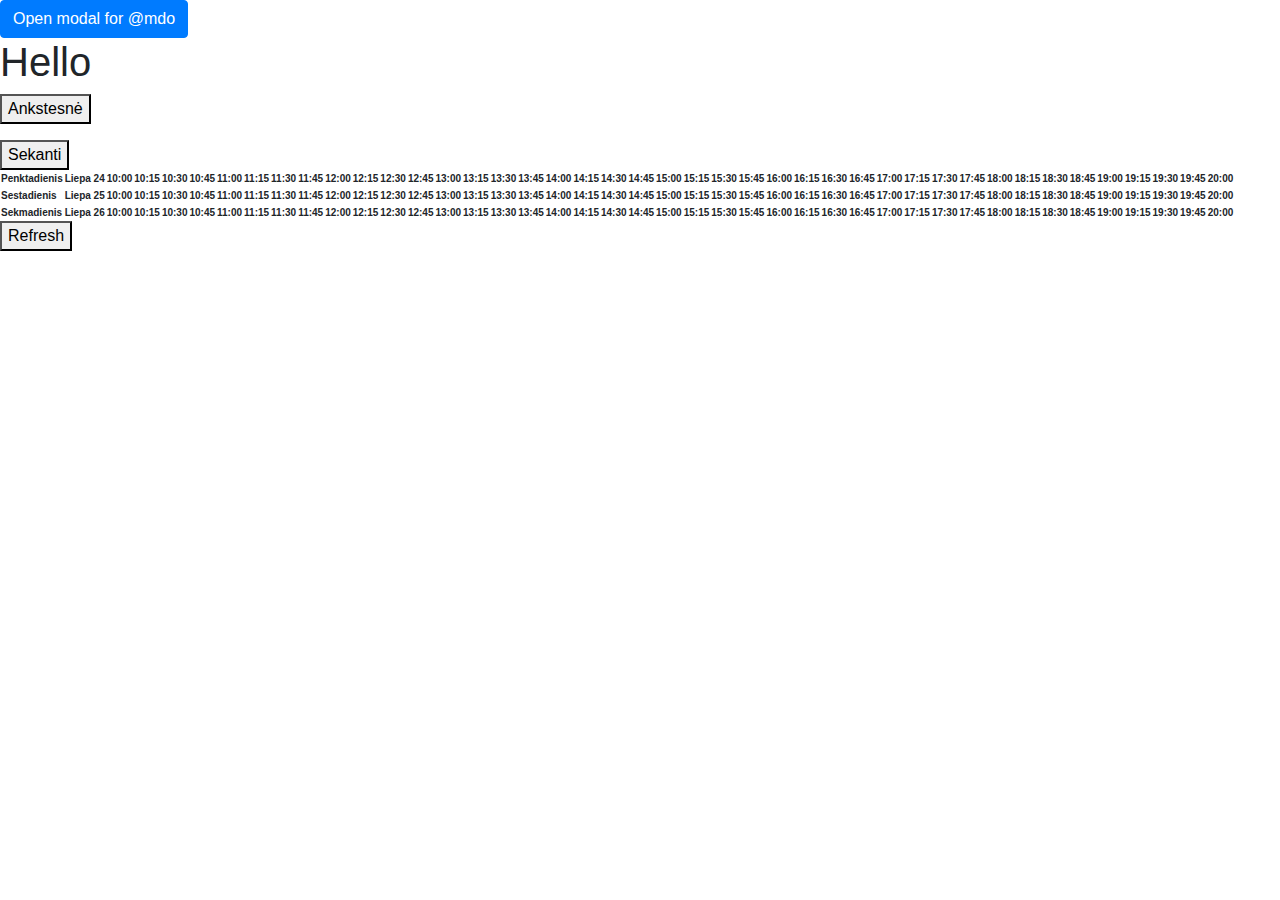
==== index.html @ 0c6aab53 "first touch" ====
<!DOCTYPE html>
<html>
<head>
	<title>Test</title>
	<!-- Our meta tads -->
	<meta charset="utf-8">
	<meta name="viewport" content="width=device-width, initial-scale=1, shrink-to-fit=no">

	<!-- CSS files -->
	<link rel="stylesheet" href="https://stackpath.bootstrapcdn.com/bootstrap/4.3.1/css/bootstrap.min.css" integrity="sha384-ggOyR0iXCbMQv3Xipma34MD+dH/1fQ784/j6cY/iJTQUOhcWr7x9JvoRxT2MZw1T" crossorigin="anonymous">
	<link rel="stylesheet" type="text/css" href="main.css">
</head>
<body>


	<!-- Button trigger modal -->
<button type="button" class="btn btn-primary" data-target="#exampleModal" data-whatever="@mdo">Open modal for @mdo</button>



<!-- Modal -->
<div class="modal fade" id="exampleModal" tabindex="-1" role="dialog" aria-labelledby="exampleModalLabel" aria-hidden="true">
  <div class="modal-dialog" role="document">
    <div class="modal-content">
      <div class="modal-header">
        <h5 class="modal-title" id="exampleModalLabel">New message</h5>
        <button type="button" class="close" data-dismiss="modal" aria-label="Close">
          <span aria-hidden="true">&times;</span>
        </button>
      </div>
      <div class="modal-body">
        <form>
          <div class="form-group">
            <label for="recipient-name" class="col-form-label">Recipient:</label>
            <input type="text" class="form-control" id="recipient-name">
          </div>
          <div class="form-group">
            <label for="message-text" class="col-form-label">Message:</label>
            <textarea class="form-control" id="message-text"></textarea>
          </div>
        </form>
      </div>
      <div class="modal-footer">
        <button type="button" class="btn btn-secondary" data-dismiss="modal">Close</button>
        <button type="button" id="accept" class="btn btn-primary accept-btn">Send message</button>
      </div>
    </div>
  </div>
</div>




	<h1>Hello</h1>
	
	<div id="weekSchedule">
		<div id="controler">
			<button id="previous">Ankstesnė</button>
			<p id="dateDisplay"></p>
			<button id="next">Sekanti</button>
		</div>
		<table id="weekTable">
		</table>
	</div>
	<button id="refresh">Refresh</button>


<script src="https://code.jquery.com/jquery-3.3.1.slim.min.js" integrity="sha384-q8i/X+965DzO0rT7abK41JStQIAqVgRVzpbzo5smXKp4YfRvH+8abtTE1Pi6jizo" crossorigin="anonymous"></script>
<script src="https://cdnjs.cloudflare.com/ajax/libs/popper.js/1.14.7/umd/popper.min.js" integrity="sha384-UO2eT0CpHqdSJQ6hJty5KVphtPhzWj9WO1clHTMGa3JDZwrnQq4sF86dIHNDz0W1" crossorigin="anonymous"></script>
<script src="https://stackpath.bootstrapcdn.com/bootstrap/4.3.1/js/bootstrap.min.js" integrity="sha384-JjSmVgyd0p3pXB1rRibZUAYoIIy6OrQ6VrjIEaFf/nJGzIxFDsf4x0xIM+B07jRM" crossorigin="anonymous"></script>
<script type="text/javascript" src="main.js"></script>
</body>
</html>
---- main.css ----
th{
	font-size: 10px;
}
.reservation{
	background: green;
}
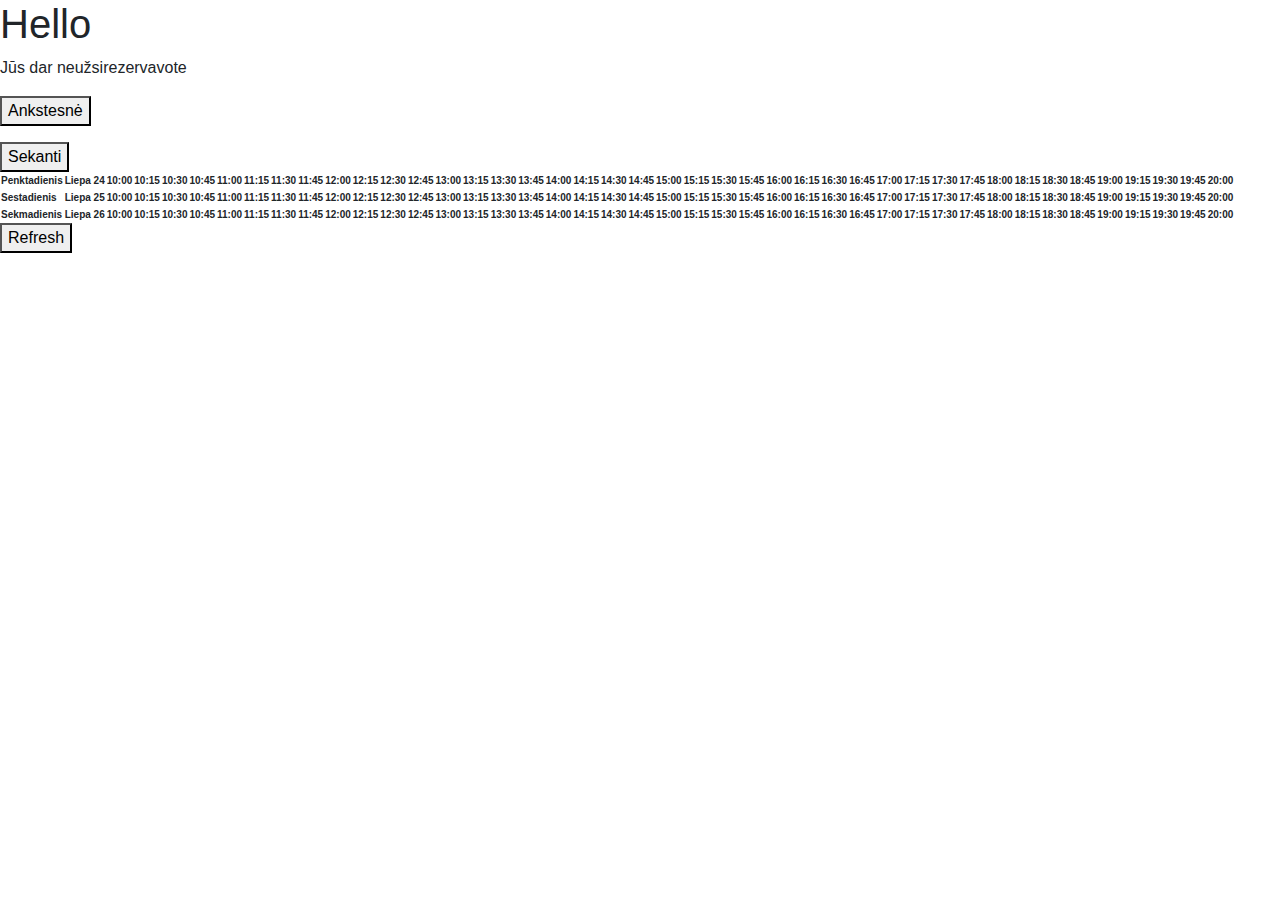
==== commit 3bac6928: "some more logic" ====
--- a/index.html
+++ b/index.html
@@ -11,19 +11,13 @@
 	<link rel="stylesheet" type="text/css" href="main.css">
 </head>
 <body>
-
-
-	<!-- Button trigger modal -->
-<button type="button" class="btn btn-primary" data-target="#exampleModal" data-whatever="@mdo">Open modal for @mdo</button>
-
-
-
-<!-- Modal -->
+<!---------------------------------------Modals ------------------------------------->
+		<!-- Reservation confirmation modal -->
 <div class="modal fade" id="exampleModal" tabindex="-1" role="dialog" aria-labelledby="exampleModalLabel" aria-hidden="true">
   <div class="modal-dialog" role="document">
     <div class="modal-content">
       <div class="modal-header">
-        <h5 class="modal-title" id="exampleModalLabel">New message</h5>
+        <h5 class="modal-title" id="confirm-title">Registruotis : data</h5>
         <button type="button" class="close" data-dismiss="modal" aria-label="Close">
           <span aria-hidden="true">&times;</span>
         </button>
@@ -31,28 +25,53 @@
       <div class="modal-body">
         <form>
           <div class="form-group">
-            <label for="recipient-name" class="col-form-label">Recipient:</label>
-            <input type="text" class="form-control" id="recipient-name">
-          </div>
-          <div class="form-group">
-            <label for="message-text" class="col-form-label">Message:</label>
-            <textarea class="form-control" id="message-text"></textarea>
+            <label for="recipient-name" class="col-form-label">Jūsų vardas:</label>
+            <input type="text" class="form-control" id="confirm-name">
           </div>
         </form>
       </div>
       <div class="modal-footer">
-        <button type="button" class="btn btn-secondary" data-dismiss="modal">Close</button>
-        <button type="button" id="accept" class="btn btn-primary accept-btn">Send message</button>
+        <button type="button" id="close-confirm" class="btn btn-secondary" data-dismiss="modal">Atšaukti</button>
+        <button type="button" id="accept" class="btn btn-primary accept-btn">Registruotis!</button>
       </div>
     </div>
   </div>
 </div>
+		<!-- Reservation canceling modal -->
+<div class="modal fade" id="cancelModal" tabindex="-1" role="dialog" aria-labelledby="exampleModalCenterTitle" aria-hidden="true">
+  <div class="modal-dialog modal-dialog-centered" role="document">
+    <div class="modal-content">
+      <div class="modal-header">
+        <h5 class="modal-title" id="exampleModalLongTitle">Modal title</h5>
+        <button type="button" class="close" data-dismiss="modal" aria-label="Close">
+          <span aria-hidden="true">&times;</span>
+        </button>
+      </div>
+      <div class="modal-body">
+        Ar tikrai norite atšaukti rezervaciją?
+      </div>
+      <div class="modal-footer">
+        <button type="button" class="btn btn-secondary" data-dismiss="modal">Nenoriu</button>
+        <button id="cancelConfirmation" type="button" class="btn btn-primary">Taip</button>
+      </div>
+    </div>
+  </div>
+</div>
+<!------------------------------------------ Modals end-------------------------------->
 
 
-
-
+<!---------------------------- Alerts ------------------------------------------------->
+<div id="reservationAlert" class="alert alert-danger display-none" role="alert">
+  Šis laikas yra užimtas.
+</div>
+<div id="reservationDone" class="alert alert-success display-none" role="alert">
+  Jūs jau esate užsirezervavę laiką !   
+</div>
+<!---------------------------Alerts end ------------------------------------------------>
 	<h1>Hello</h1>
-	
+	<div>
+		<p id="reservationInfo">Jūs dar neužsirezervavote</p>
+	</div>
 	<div id="weekSchedule">
 		<div id="controler">
 			<button id="previous">Ankstesnė</button>
--- a/main.css
+++ b/main.css
@@ -1,5 +1,13 @@
 th{
 	font-size: 10px;
+}
+.alert{
+	position: fixed;
+	width: 100%;
+	transition: all .3s;
+}
+.display-none{
+	display: none;
 }
 .reservation{
 	background: green;
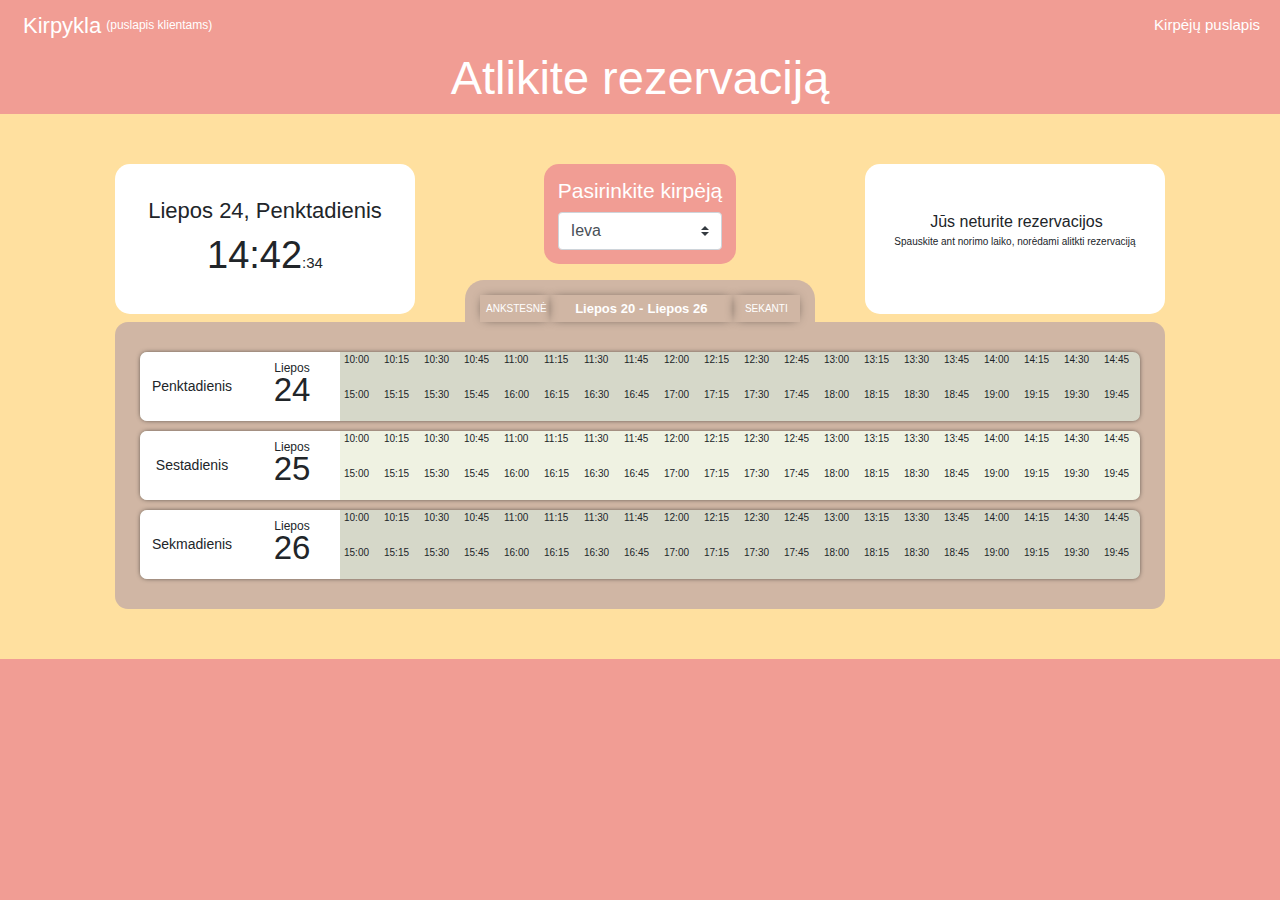
==== commit 8325002b: "ready to deploy" ====
--- a/index.html
+++ b/index.html
@@ -1,12 +1,13 @@
 <!DOCTYPE html>
 <html>
 <head>
-	<title>Test</title>
+	<title>Klientų puslapis</title>
 	<!-- Our meta tads -->
 	<meta charset="utf-8">
 	<meta name="viewport" content="width=device-width, initial-scale=1, shrink-to-fit=no">
 
 	<!-- CSS files -->
+  <link rel="stylesheet" href="https://use.fontawesome.com/releases/v5.7.2/css/all.css" integrity="sha384-fnmOCqbTlWIlj8LyTjo7mOUStjsKC4pOpQbqyi7RrhN7udi9RwhKkMHpvLbHG9Sr" crossorigin="anonymous">
 	<link rel="stylesheet" href="https://stackpath.bootstrapcdn.com/bootstrap/4.3.1/css/bootstrap.min.css" integrity="sha384-ggOyR0iXCbMQv3Xipma34MD+dH/1fQ784/j6cY/iJTQUOhcWr7x9JvoRxT2MZw1T" crossorigin="anonymous">
 	<link rel="stylesheet" type="text/css" href="main.css">
 </head>
@@ -14,15 +15,18 @@
 <!---------------------------------------Modals ------------------------------------->
 		<!-- Reservation confirmation modal -->
 <div class="modal fade" id="exampleModal" tabindex="-1" role="dialog" aria-labelledby="exampleModalLabel" aria-hidden="true">
-  <div class="modal-dialog" role="document">
+  <div class="modal-dialog modal-dialog-centered" role="document">
     <div class="modal-content">
       <div class="modal-header">
-        <h5 class="modal-title" id="confirm-title">Registruotis : data</h5>
+        <h5 class="modal-title" id="confirm-title"><i class="fas fa-file-signature"></i>Registracija</h5>
+      </div>
+      <div class="modal-body">
         <button type="button" class="close" data-dismiss="modal" aria-label="Close">
           <span aria-hidden="true">&times;</span>
         </button>
-      </div>
-      <div class="modal-body">
+        <p id="confirmWorker"></p>
+        <p id="confirmDate"></p>
+        <p id="confirmTime"></p>
         <form>
           <div class="form-group">
             <label for="recipient-name" class="col-form-label">Jūsų vardas:</label>
@@ -42,17 +46,21 @@
   <div class="modal-dialog modal-dialog-centered" role="document">
     <div class="modal-content">
       <div class="modal-header">
-        <h5 class="modal-title" id="exampleModalLongTitle">Modal title</h5>
+        <h5 class="modal-title" id="exampleModalLongTitle"><i class="fas fa-info-circle"></i> Informacija</h5>
+        
+      </div>
+      <div class="modal-body">
         <button type="button" class="close" data-dismiss="modal" aria-label="Close">
           <span aria-hidden="true">&times;</span>
         </button>
-      </div>
-      <div class="modal-body">
-        Ar tikrai norite atšaukti rezervaciją?
+        <p id="workerInfo"></p>
+        <p id="nameInfo"></p>
+        <p id="dateInfo"></p>
+        <p id="timeInfo"></p>
+        <button id="cancelConfirmation" type="button" class="btn btn-danger">Atšaukti rezervaciją</button>
       </div>
       <div class="modal-footer">
         <button type="button" class="btn btn-secondary" data-dismiss="modal">Nenoriu</button>
-        <button id="cancelConfirmation" type="button" class="btn btn-primary">Taip</button>
       </div>
     </div>
   </div>
@@ -68,20 +76,68 @@
   Jūs jau esate užsirezervavę laiką !   
 </div>
 <!---------------------------Alerts end ------------------------------------------------>
-	<h1>Hello</h1>
-	<div>
-		<p id="reservationInfo">Jūs dar neužsirezervavote</p>
-	</div>
-	<div id="weekSchedule">
-		<div id="controler">
-			<button id="previous">Ankstesnė</button>
-			<p id="dateDisplay"></p>
-			<button id="next">Sekanti</button>
-		</div>
-		<table id="weekTable">
-		</table>
-	</div>
-	<button id="refresh">Refresh</button>
+  <nav>
+    <ul>
+      <li><i class="fas fa-cut"></i>Kirpykla<span>(puslapis klientams)</span></li>
+    </ul>
+    <ul>
+      <li><a href="#">Kirpėjų puslapis</a></li>
+    </ul>
+  </nav>
+  <header>
+    <h1>Atlikite rezervaciją</h1>
+    <p><i class="fas fa-angle-double-down"></i></p>
+  </header>
+  <div class="schedule-section">
+  	<div id="weekSchedule">
+      <div class="information-display">
+          <div class="information-card">
+            <div class="date">
+              <p id="informationDisplayDate"></p>
+            </div>
+            <div class="clock">
+              <p id="informationDisplayClock"></p>
+            </div>
+          </div>
+          <div class="worker-information-card">
+            <h2>Pasirinkite kirpėją</h2>
+            <form>
+              <select class="custom-select mr-sm-2" id="inlineFormCustomSelect">
+                <option value="Ieva">Ieva</option>
+                <option value="Simona">Simona</option>
+              </select>
+            </form>
+          </div>
+          <div class="information-card reservation-information">
+              <p id="myReservation" class="display-none">Mano rezervacija :</p>
+              <div id="noReservationAlert">
+                <p><i class="fas fa-info-circle"></i>Jūs neturite rezervacijos</p>
+                <p>Spauskite ant norimo laiko, norėdami alitkti rezervaciją</p>
+              </div>
+              <p id="informationWorker"></p>
+              <p id="informationName"></p>
+              <p id="informationDate"></p>
+              <p id="informationTime"></p>       
+          </div>
+      </div>
+  		<div id="controller">
+        <button id="previous">
+          <i class="fas fa-caret-left"></i>
+          <p>Ankstesnė</p>
+      </button>
+        <div id="dateDisplay">
+              
+        </div>
+        <button id="next">
+          <i class="fas fa-caret-right"></i>
+          <p>Sekanti</p>
+        </button>
+      </div>
+  		<ul id="weekTable">
+  		</ul>
+  	</div>
+</div>
+	
 
 
 <script src="https://code.jquery.com/jquery-3.3.1.slim.min.js" integrity="sha384-q8i/X+965DzO0rT7abK41JStQIAqVgRVzpbzo5smXKp4YfRvH+8abtTE1Pi6jizo" crossorigin="anonymous"></script>
--- a/main.css
+++ b/main.css
@@ -1,14 +1,494 @@
+*,
+*::after,
+*::before{
+    margin-bottom: 0;
+    padding: 0;
+    box-sizing: inherit;
+}
+body{
+	font-family: 'Lato', sans-serif;
+	box-sizing: border-box;
+	background: #f19d94;
+}
+
 th{
 	font-size: 10px;
 }
 .alert{
 	position: fixed;
 	width: 100%;
+	z-index: 100;
 	transition: all .3s;
 }
 .display-none{
 	display: none;
 }
+.reserved{
+	overflow: hidden;
+	background: #ff416c !important; /* fallback for old browsers */
+  	background: -webkit-linear-gradient(to right, #ff416c, #ff4b2b) !important; /* Chrome 10-25, Safari 5.1-6 */
+  	background: linear-gradient(to right, #ff416c, #ff4b2b) !important; /* W3C, IE 10+/ Edge, Firefox 16+, Chrome 26+, Opera 12+, Safari 7+ */
+}
 .reservation{
-	background: green;
-}+	background: #a8ff78;  /* fallback for old browsers */
+	background: -webkit-linear-gradient(to right, #78ffd6, #a8ff78);  /* Chrome 10-25, Safari 5.1-6 */
+	background: linear-gradient(to right, #78ffd6, #a8ff78); /* W3C, IE 10+/ Edge, Firefox 16+, Chrome 26+, Opera 12+, Safari 7+ */
+}
+
+
+
+
+#weekSchedule{
+	width: 1050px;
+	margin: 0 auto;
+	/*background: #d0b6a4;*/
+    
+    overflow: hidden;
+}
+#weekTable{
+	width: 100%;
+    display: flex;
+    flex-direction: column;
+    justify-content: center;
+    align-items: center;
+	padding-top: 30px;
+	background: #d0b6a4;
+	padding-bottom: 20px;
+    border-radius: 13px;
+}
+#weekTable > tr:nth-of-type(even){
+	background: #e6e5e5;
+}
+#weekTable > tr:nth-of-type(odd){
+	background: #b9b9b9;
+}
+
+
+
+th tr th{
+	position: relative;
+	/*background: red;*/
+    width: 45px;
+    /*border-right: 1px solid black;
+    border-bottom: 1px solid;*/
+    font-size: 11px;
+    font-weight: 500;
+}
+th tr th span{
+	position: absolute;
+	top: 15px;
+}
+
+
+
+
+
+
+
+
+
+/******************************************************************************************/
+#controller{
+	display: flex;
+	justify-content: center;
+    width: 350px;
+    margin: 0px auto;
+    padding: 15px;
+    padding-bottom: 0;
+    background: #d0b6a4;
+    border-radius: 19px 19px 0px 0px;
+}
+#controller button{
+	border: none;
+    background: transparent;
+    outline: none;
+    padding: 6px;
+    width: 70px;
+    box-shadow: 0px 0px 11px -4px rgba(0,0,0,0.75);
+    color: white;
+}
+#controller button .fas{
+	font-size: 40px;
+}
+#controller button p{
+	font-size: 10px;
+	text-transform: uppercase;
+}
+#dateDisplay{
+	display: flex;
+    width: 191px;
+    justify-content: center;
+    align-items: center;
+    font-size: 13px;
+    box-shadow: 0px 0px 11px -4px rgba(0,0,0,0.75);
+    color: white;
+    font-weight: 700;
+}
+#dateDisplay span{
+	margin: 0 4px;
+}
+
+/****************** NAV *********************/
+nav{
+	height: 50px;
+    display: flex;
+    justify-content: space-between;
+    align-items: center;
+}
+nav .fas{
+	margin-right: 3px;
+}
+nav span{
+	font-size: 12px;
+	margin-left: 5px;
+}
+nav a{
+	color: white;
+	margin-right: 20px;
+	font-size: 15px;
+}
+nav a:hover{
+	color: #ffe09f;
+}
+nav ul li{
+	margin-left: 20px;
+	justify-content: center;
+	align-items: center;
+	color: white;
+	font-size: 22px;
+}
+.select-worker{
+	width: 250px;
+    color: white;
+    padding: 20px;
+
+}
+.select-worker h2{
+	font-size: 27px;
+}
+/******************** HEADER ********************/
+header h1{
+	text-align: center;
+	font-weight: 400;
+    font-size: 47px;
+    color: white;
+}
+header p{
+	text-align: center;
+}
+header .fas{
+	font-size: 58px;
+	color: white;
+	margin-bottom: 5px;
+}
+
+
+
+
+/************************ MODAL STYLE***********************/
+.modal-content{
+	background: transparent;
+	border: none;
+}
+.modal-content .far{
+	margin-right: 10px;
+}
+.modal-content .fas{
+	margin-right: 5px;
+}
+.modal-title{
+	font-size: 15px;
+}
+.modal-header{
+	background: white;
+	align-items: center;
+	justify-content: center;
+	padding: 0;
+	width: 203px;
+	height: 40px;
+}
+.modal-body{
+	background: white;
+}
+.modal-body h5{
+	font-size: 18px;
+
+}
+.modal-body button{
+	margin-top: 15px;
+}
+.modal-body {
+	font-size: 18px;
+}
+.modal-footer{
+	background: white;
+}
+
+/**********************Container*******************************/
+.schedule-section{
+	width: 100%;
+	background: #ffe09f;
+    padding: 50px;
+}
+
+
+.information-display{
+	width: 100%;
+	height: 150px;
+	display: flex;
+	justify-content: space-between;
+	margin-bottom: -34px;
+}
+.information-card{
+	position: relative;
+	width: 300px;
+	height: 100%;
+	background: white;
+	padding: 15px;
+	display: flex;
+    flex-direction: column;
+    justify-content: center;
+    align-items: center;
+    border-radius: 15px;
+    overflow: hidden;
+}
+.worker-information-card{
+	background: #f19d94;
+    padding: 14px;
+    height: 100px;
+    border-radius: 15px;
+}
+.worker-information-card h2{
+	font-size: 21px;
+    color: white;
+}
+#myReservation{
+	position: absolute;
+	top: 0;
+	left: 0;
+	font-size: 21px;
+	width: 100%;
+	background: #d1ffb2;
+    padding-left: 11px;
+}
+#noReservationAlert p {
+	text-align: center;
+}
+#noReservationAlert p:nth-of-type(2) {
+	font-size: 10px;
+}
+#noReservationAlert .fas{
+	margin-right: 3px;
+}
+
+#informationDisplayDate{
+	font-size: 22px;
+}
+#informationDisplayClock{
+	font-size: 38px;
+}
+#informationDisplayClock span{
+	font-size: 15px;
+}
+#informationWorker{
+	margin-top: 20px;
+}
+/*.reservation-information{
+	display: block;
+    padding-top: 36px;
+    padding-left: 28px;
+    font-size: 14px;
+}*/
+.reservation-information .far{
+	margin-right: 3px;
+}
+
+
+/***************************** cliuents list ************/
+.clients-list{
+	width: 600px;
+	margin: 0 auto;
+}
+#clientsList{
+	width: 100%;
+	margin-bottom: 20px;
+	height: 130px;
+	overflow-y: scroll;
+}
+#clientsList li{
+	justify-content: space-around;
+	height: 30px;
+}
+#clientsList li:nth-of-type(odd){
+	background: #f7f7f7;
+}
+#clientsList li:nth-of-type(even){
+	background: #e2e2e2;
+}
+#clientsList li p{
+	width: 100px;
+}
+
+
+
+
+
+
+
+
+li{
+	display: flex;
+	height: 50%;
+}
+ul{
+	padding: 0;
+	margin: 0;}
+ul li div{
+	width: 5%;
+	font-size: 10px;
+	padding-left: 4px;
+	transition: all .2s ease;
+
+}
+ul li div:hover{
+	background: rgba(133, 255, 190, 0.6);
+	cursor: pointer;
+}
+p{
+	margin: 0;
+}
+
+
+
+.table-row{
+	width: 1000px;
+	margin-bottom: 10px;
+	border-radius: 7px;
+	box-shadow: 0px 0px 5px -1px rgba(0,0,0,0.75);
+	overflow: hidden;
+}
+.table-row > div{
+	width: 100px;
+	display: flex;
+    justify-content: center;
+    align-items: center;
+    height: 69px;
+}
+	.table-row .weekday, .table-row .date{
+		background: white;
+	}
+	.table-row .weekday{
+		font-size: 14px;
+	}
+	.table-row .date{
+		display: flex;
+    	flex-direction: column;
+    	font-size: 12px;
+	}
+		.date span{
+			font-size: 33px;
+			margin-top: -12px;
+		}
+.table-row > ul{
+	width: 800px;
+}
+.table-row:nth-of-type(even){
+	background: #eff2e2;
+}
+.table-row:nth-of-type(odd){
+	background: #d6d8c9;
+}
+
+@media (max-width: 1150px){
+	.schedule-section{
+		padding: 15px;
+	}
+	#weekSchedule{
+		width: 100%;
+	}
+	#weekTable{
+		align-items: start;
+		padding-left: 10px;
+		overflow: scroll;
+	}
+
+}
+
+@media (max-width: 1070px){
+	.information-card{
+		width: 25%;
+	}
+}
+@media (max-width: 860px){
+	.information-display{
+		flex-direction: column;
+		height: auto;
+		align-items: center;
+		margin-bottom: 0;
+	}
+	.information-card{
+		width: 75%;
+		margin-bottom: 15px;
+	}
+	.worker-information-card{
+		margin-bottom: 15px;
+	}
+
+}
+@media (max-width: 630px){
+	.clients-list{
+		width: 95%;
+	}
+}
+@media (max-width: 500px){
+	#controller{
+		width: 69%;
+		padding: 12px;
+	}
+	#dateDisplay{
+		font-size: 11px;
+		width: 140px;
+	}
+	#controller button p{
+		display: none;
+	}
+	#controller button{
+		width: 50px;
+	}
+	.table-row .wekday{
+		font-size: 11px;
+	}
+	.table-row > div{
+		width: 75px;
+	}
+}
+@media (max-width: 390px){
+	#dateDisplay{
+		flex-direction: column;
+	}
+	#clientsList span{
+		margin-right: 5px;
+	}
+	#clientsList{
+		font-size: 14px;
+	}
+}
+
+
+
+
+
+
+
+
+
+
+
+
+
+
+
+
+
+
+
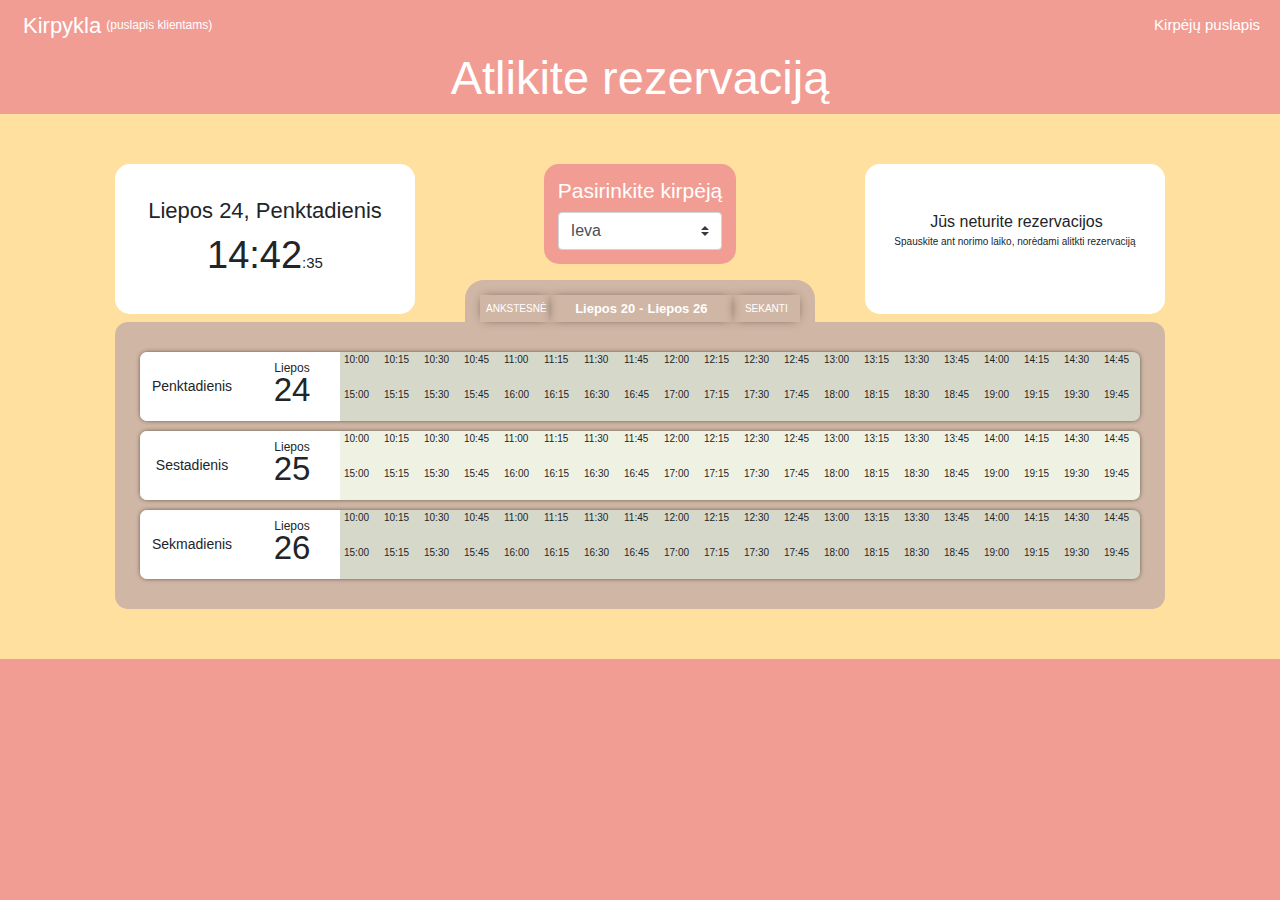
==== commit bb4fc622: "some comments, some cleaning" ====
--- a/index.html
+++ b/index.html
@@ -81,7 +81,7 @@
       <li><i class="fas fa-cut"></i>Kirpykla<span>(puslapis klientams)</span></li>
     </ul>
     <ul>
-      <li><a href="#">Kirpėjų puslapis</a></li>
+      <li><a href="./kirpeju.html">Kirpėjų puslapis</a></li>
     </ul>
   </nav>
   <header>
